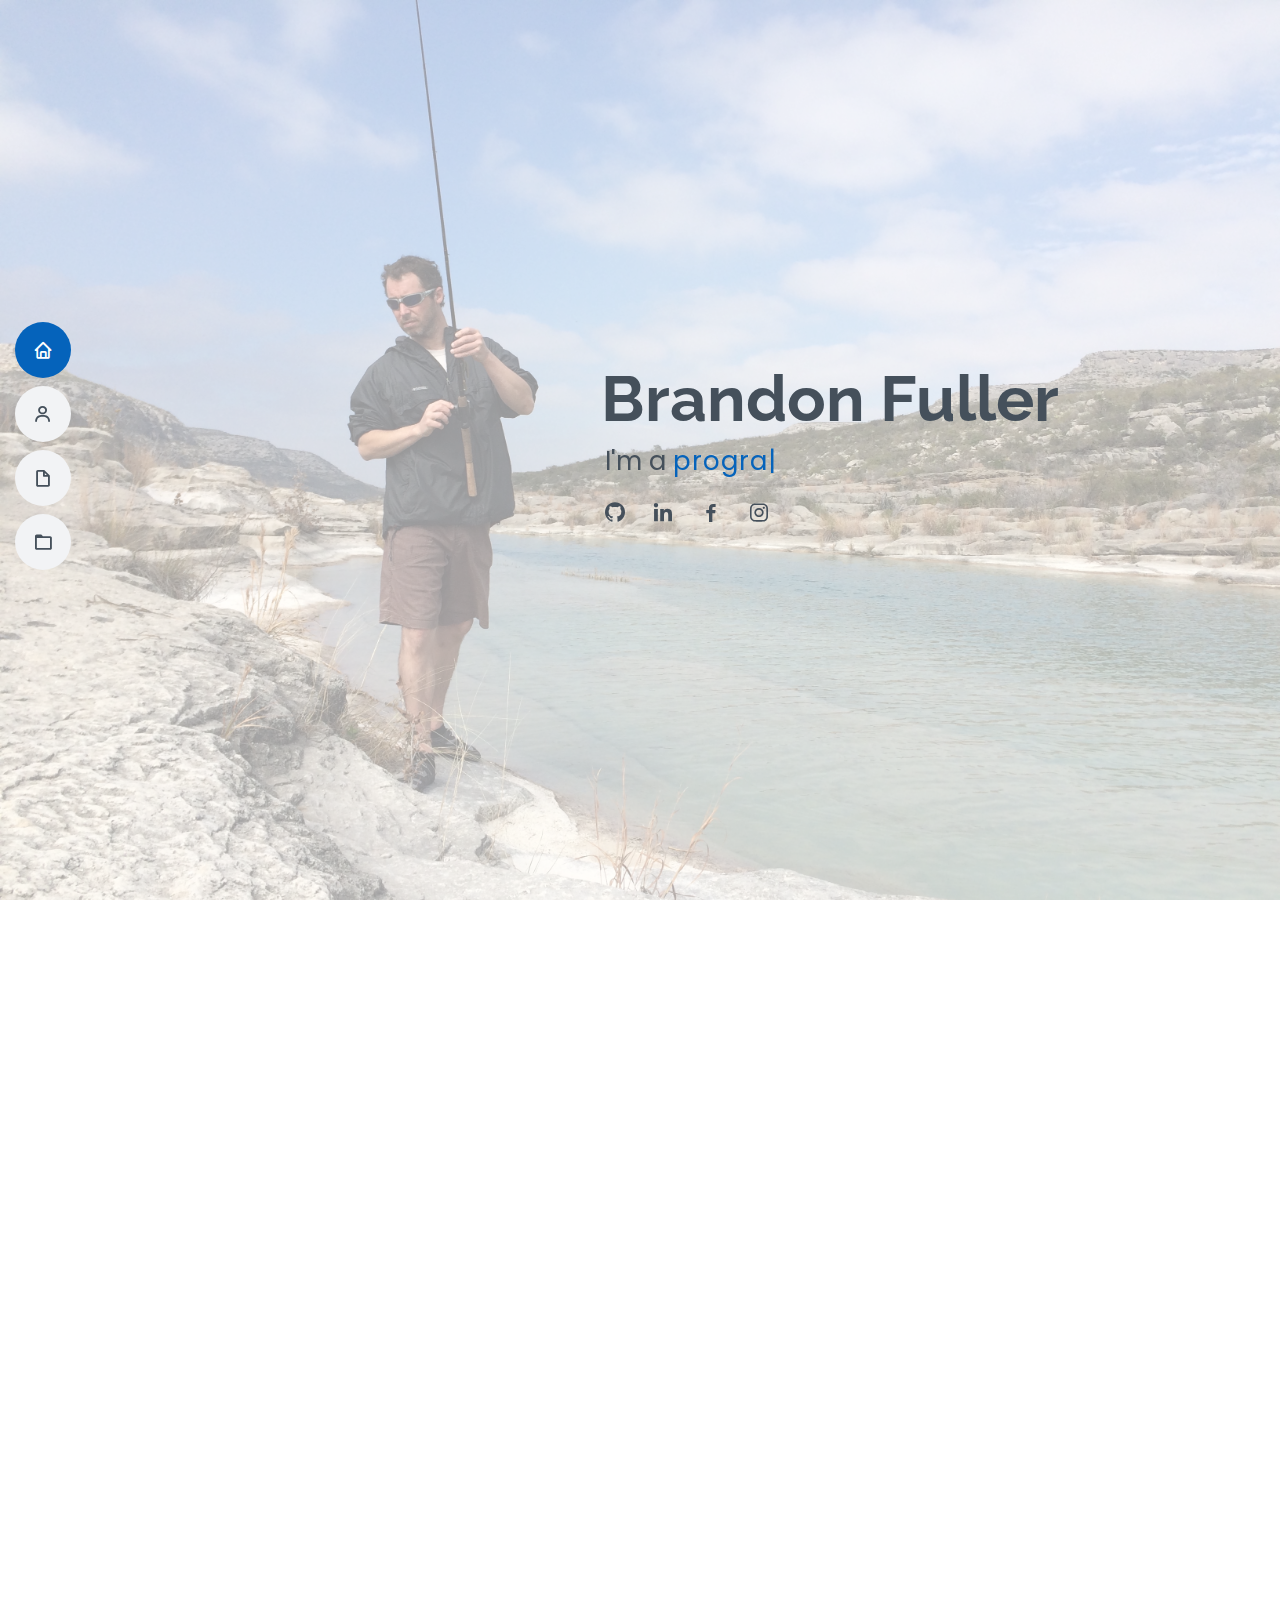
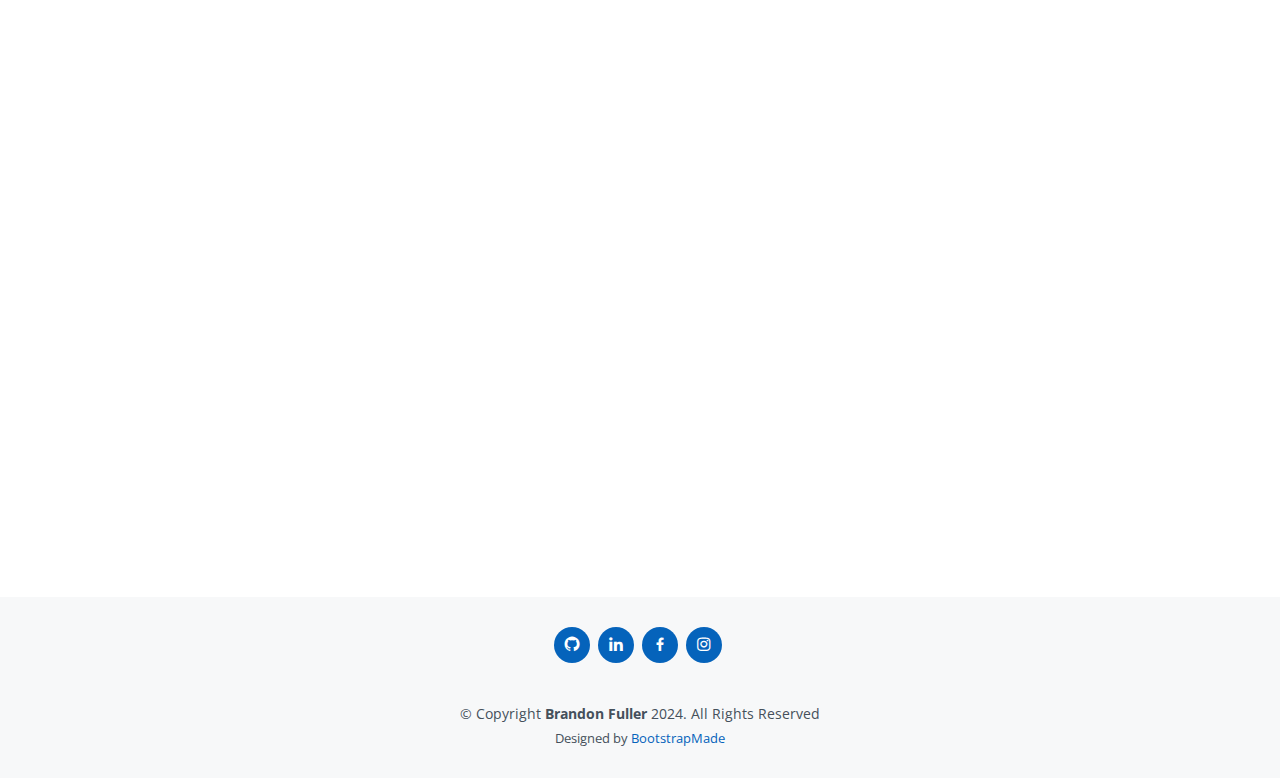
==== index.html @ 227f1c89 "add pdf resume download" ====
<!DOCTYPE html>
<html lang="en">
  <head>
    <meta charset="utf-8" />
    <meta content="width=device-width, initial-scale=1.0" name="viewport" />

    <title>Brandon Fuller</title>
    <meta content="" name="description" />
    <meta content="" name="keywords" />

    <!-- Favicons -->
    <link href="assets/img/favicon.png" rel="icon" />
    <link href="assets/img/apple-touch-icon.png" rel="apple-touch-icon" />

    <!-- Google Fonts -->
    <link
      href="https://fonts.googleapis.com/css?family=Open+Sans:300,300i,400,400i,600,600i,700,700i|Raleway:300,300i,400,400i,500,500i,600,600i,700,700i|Poppins:300,300i,400,400i,500,500i,600,600i,700,700i"
      rel="stylesheet"
    />

    <!-- Vendor CSS Files -->
    <link href="assets/vendor/aos/aos.css" rel="stylesheet" />
    <link
      href="assets/vendor/bootstrap/css/bootstrap.min.css"
      rel="stylesheet"
    />
    <link
      href="assets/vendor/bootstrap-icons/bootstrap-icons.css"
      rel="stylesheet"
    />
    <link href="assets/vendor/boxicons/css/boxicons.min.css" rel="stylesheet" />
    <link
      href="assets/vendor/glightbox/css/glightbox.min.css"
      rel="stylesheet"
    />
    <link href="assets/vendor/swiper/swiper-bundle.min.css" rel="stylesheet" />

    <!-- Template Main CSS File -->
    <link href="assets/css/style.css" rel="stylesheet" />

    <!-- =======================================================
  * Template Name: MyResume
  * Updated: Jul 27 2023 with Bootstrap v5.3.1
  * Template URL: https://bootstrapmade.com/free-html-bootstrap-template-my-resume/
  * Author: BootstrapMade.com
  * License: https://bootstrapmade.com/license/
  ======================================================== -->
  </head>

  <body>
    <!-- ======= Mobile nav toggle button ======= -->
    <!-- <button type="button" class="mobile-nav-toggle d-xl-none"><i class="bi bi-list mobile-nav-toggle"></i></button> -->
    <i class="bi bi-list mobile-nav-toggle d-lg-none"></i>
    <!-- ======= Header ======= -->
    <header id="header" class="d-flex flex-column justify-content-center">
      <nav id="navbar" class="navbar nav-menu">
        <ul>
          <li>
            <a href="#hero" class="nav-link scrollto active"
              ><i class="bx bx-home"></i> <span>Home</span></a
            >
          </li>
          <li>
            <a href="#about" class="nav-link scrollto"
              ><i class="bx bx-user"></i> <span>About</span></a
            >
          </li>
          <li>
            <a href="#resume" class="nav-link scrollto"
              ><i class="bx bx-file-blank"></i> <span>Resume</span></a
            >
          </li>
          <li>
            <a href="#portfolio" class="nav-link scrollto"
              ><i class="bx bx-folder"></i> <span>Portfolio</span></a
            >
          </li>
          <!-- <li><a href="#contact" class="nav-link scrollto"><i class="bx bx-envelope"></i> <span>Contact</span></a></li> -->
        </ul>
      </nav>
      <!-- .nav-menu -->
    </header>
    <!-- End Header -->

    <!-- ======= Hero Section ======= -->
    <section id="hero" class="d-flex flex-column justify-content-center">
      <div class="container" data-aos="zoom-in" data-aos-delay="100">
        <h1>Brandon Fuller</h1>
        <p>
          I'm a
          <span
            class="typed"
            data-typed-items="programmer, developer, chef, lifelong learner"
          ></span>
        </p>
        <div class="social-links">
          <a href="https://github.com/cheffuller" class="github" target="_blank"
            ><i class="bx bxl-github"></i
          ></a>
          <a
            href="https://www.linkedin.com/in/brandon-p-fuller/"
            class="linkedin"
            target="_blank"
            ><i class="bx bxl-linkedin"></i
          ></a>
          <a
            href="https://www.facebook.com/brandon.fuller.9"
            class="facebook"
            target="_blank"
            ><i class="bx bxl-facebook"></i
          ></a>
          <a
            href="https://www.instagram.com/brandonfullercookz/"
            class="instagram"
            target="_blank"
            ><i class="bx bxl-instagram"></i
          ></a>
        </div>
      </div>
    </section>
    <!-- End Hero -->

    <main id="main">
      <!-- ======= About Section ======= -->
      <section id="about" class="about">
        <div class="container" data-aos="fade-up">
          <div class="section-title">
            <h2>About</h2>
            <p class="p-3">
              Passionate and detail-oriented professional with a successful
              background in the culinary arts, seeking to transition into the
              dynamic field of software development. Leveraging a solid
              foundation in problem-solving, creativity, and teamwork cultivated
              in the fast-paced kitchen environment, I am now dedicated to
              applying these skills to the world of coding.<br /><br />
              Eager to embark on a new challenge, I have completed a full-stack
              coding bootcamp to acquire a strong foundation in programming
              languages, software development methodologies, and problem-solving
              techniques. My ability to thrive in high-pressure situations,
              coupled with a commitment to continuous learning, positions me as
              a resilient and adaptable candidate ready to contribute innovative
              solutions in the tech industry.
            </p>
          </div>

          <div class="row">
            <div class="col-lg">
              <img src="assets/img/profile-img.jpg" class="img-fluid" alt="" />
            </div>
            <div class="col-lg pt-4 pt-lg-0 content text-center">
              <h3>Full Stack Web Developer/Chef</h3>
              <p class="fst-italic">
                With experience in React, JavaScript, HTML, CSS, node.js,
                express.js, and MySQL, I can bring technical acumen, a knack for
                problem solving, and a passion for creating an exceptional user
                experience to your organization.
              </p>
              <div class="row">
                <div class="col-lg">
                  <ul class="my-3">
                    <li>
                      <i class="bi bi-chevron-right"></i>
                      <strong>Website:</strong>
                      <span
                        ><a href="http://cheffuller.github.io/resume/"
                          >cheffuller.github.io/resume/</a
                        ></span
                      >
                    </li>
                    <li>
                      <i class="bi bi-chevron-right"></i>
                      <strong>City:</strong> <span>Austin, TX</span>
                    </li>
                    <li>
                      <i class="bi bi-chevron-right"></i>
                      <strong>Email:</strong>
                      <span id="eeemale" class="autoscript"></span>
                    </li>
                    <li>
                      <i class="bi bi-chevron-right"></i>
                      <strong>Phone:</strong>
                      <span id="fone-num" class="autoscript"></span>
                    </li>
                    <!-- </ul>
              </div>
              <div class="col-lg-6"> -->
                    <!-- <ul> -->
                    <li>
                      <i class="bi bi-chevron-right"></i> <strong>Age:</strong>
                      <span>46</span>
                    </li>
                    <li>
                      <i class="bi bi-chevron-right"></i>
                      <strong>Degree:</strong> <span>Bachelors</span>
                    </li>
                  </ul>
                </div>
              </div>
            </div>
          </div>
        </div>
      </section>
      <!-- End About Section -->

      <!-- ======= Resume Section ======= -->
      <section id="resume" class="resume">
        <div class="container" data-aos="fade-up">
          <div class="section-title">
            <h2>Resume</h2>
            <a href="./assets/Brandon Resume 2024.pdf">Download PDF</a>
          </div>

          <div class="row">
            <div class="col-lg-6">
              <!-- <h3 class="resume-title">Summary</h3>
            <div class="resume-item pb-0">
              <h4>Brandon Fuller</h4>
              <p><em>Successful restaurant chef studying software development. I am looking forward to applying my knowledge and experience to a new position where I can contribute to the success of your organization.</em></p>
              <ul>
                <li>Austin, TX</li>
                <li>(979) 255-1472</li>
                <li>pricefuller@gmail.com</li>
              </ul>
            </div> -->

              <h3 class="resume-title">Education</h3>
              <div class="resume-item">
                <h4>Full Stack Software Development</h4>
                <h5>2024</h5>
                <p><em>Austin Coding Academy, Austin, TX</em></p>
                <p>
                  Maintained a perfect 100 average while studying
                  React, JavaScript, Node.js, Express.js, MySQL, HTML, and CSS.
                </p>
              </div>
              <div class="resume-item">
                <h4>B.B.A. - Information and Operations Technology</h4>
                <h5>2005</h5>
                <p><em>Texas A&M University, College Station, TX</em></p>
                <p>
                  Obtained the business, technical, and leadership skills to
                  meet the challenges presented by rapidly evolving information
                  technology and the need to effectively incorporate this
                  technology into business strategy and day-to-day operations.
                </p>
              </div>
              <div class="resume-item">
                <h4>A.A.S. - Le Cordon Bleu Culinary Arts</h4>
                <h5>2006</h5>
                <p><em>Texas Culinary Academy, Austin, TX</em></p>
                <p>
                  Obtained the skills, practice, and experience needed to build
                  a professional culinary career while graduating at the top of
                  my class.
                </p>
              </div>
            </div>
            <div class="col-lg-6">
              <h3 class="resume-title">Recent Professional Experience</h3>
              <div class="resume-item">
                <h4>Chef de Cuisine</h4>
                <h5>2022-2023</h5>
                <p><em>Lucky Robot, Austin, TX</em></p>
                <ul>
                  <li>Streamlined BOH Operations</li>
                  <li>Elevated Hot Kitchen Menu</li>
                  <li>Updated Recipes/Procedures</li>
                </ul>
              </div>
              <div class="resume-item">
                <h4>Executive Chef</h4>
                <h5>2019 - 2022</h5>
                <p><em>Jacoby Restaurant Group, Austin, TX</em></p>
                <ul>
                  <li>
                    Helped guide restaurant group through challenges of COVID
                    pandemic
                  </li>
                  <li>
                    Oversight of 3 restaurants, primarily focused on flagship -
                    Jacoby's Restaurant & Mercantile
                  </li>
                  <li>
                    Implemented seasonal menu changes focusing on local
                    ingredients
                  </li>
                  <li>Increased quality of food and employee retention</li>
                </ul>
              </div>
              <div class="resume-item">
                <h4>Chef de Cuisine</h4>
                <h5>2017-2019</h5>
                <p><em>Mattie's at Green Pastures, Austin, TX</em></p>
                <ul>
                  <li>Oversaw production of special events for up to 400 people</li>
                  <li>Lead menu creation/execution for revamped concept</li>
                  <li>
                    Decreased food cost through local sourcing connections and
                    increased product efficiency
                  </li>
                </ul>
              </div>
            </div>
          </div>
        </div>
      </section>
      <!-- End Resume Section -->

      <!-- ======= Portfolio Section ======= -->
      <section id="portfolio" class="portfolio section-bg">
        <div class="container" data-aos="fade-up">
          <div class="section-title">
            <h2>Portfolio</h2>
          </div>

          <div
            class="row portfolio-container"
            data-aos="fade-up"
            data-aos-delay="200"
          >

            <div class="col-lg-4 col-md-6 portfolio-item">
              <div class="portfolio-wrap">
                <img
                  src="assets/img/portfolio/the-walk-in-1.png"
                  class="img-fluid"
                  alt=""
                />
                <div class="portfolio-info">
                  <h4>The Walk-In</h4>
                  <p>ACA Capstone App</p>
                  <div class="portfolio-links">
                    <a
                      href="assets/img/portfolio/the-walk-in-1.png"
                      data-gallery="portfolioGallery"
                      class="portfolio-lightbox"
                      title="The Walk-In Alpha - Gallery"
                      ><i class="bx bx-plus"></i
                    ></a>
                    <a
                      href="the-walk-in.html"
                      class="portfolio-details-lightbox"
                      data-glightbox="type: external"
                      title="The Walk-In Alpha - Details"
                      ><i class="bx bx-link"></i
                    ></a>
                  </div>
                </div>
              </div>
            </div>

            <div class="col-lg-4 col-md-6 portfolio-item">
              <div class="portfolio-wrap">
                <img
                  src="assets/img/portfolio/hack-news-api-1.png"
                  class="img-fluid"
                  alt=""
                />
                <div class="portfolio-info">
                  <h4>Hacker News API Replication</h4>
                  <p>React API fetch practice</p>
                  <div class="portfolio-links">
                    <a
                      href="assets/img/portfolio/hack-news-api-1.png"
                      data-gallery="portfolioGallery"
                      class="portfolio-lightbox"
                      title="Hacker News API - Gallery"
                      ><i class="bx bx-plus"></i
                    ></a>
                    <a
                      href="hacker-news.html"
                      class="portfolio-details-lightbox"
                      data-glightbox="type: external"
                      title="Hacker News API - Details"
                      ><i class="bx bx-link"></i
                    ></a>
                  </div>
                </div>
              </div>
            </div>

            <div class="col-lg-4 col-md-6 portfolio-item">
              <div class="portfolio-wrap">
                <img
                  src="assets/img/portfolio/the-walk-in-alpha-1.jpg"
                  class="img-fluid"
                  alt=""
                />
                <div class="portfolio-info">
                  <h4>The Walk-In Alpha</h4>
                  <p>Front End API Testing App</p>
                  <div class="portfolio-links">
                    <a
                      href="assets/img/portfolio/the-walk-in-alpha-1.jpg"
                      data-gallery="portfolioGallery"
                      class="portfolio-lightbox"
                      title="The Walk-In Alpha - Gallery"
                      ><i class="bx bx-plus"></i
                    ></a>
                    <a
                      href="the-walk-in-alpha.html"
                      class="portfolio-details-lightbox"
                      data-glightbox="type: external"
                      title="The Walk-In Alpha - Details"
                      ><i class="bx bx-link"></i
                    ></a>
                  </div>
                </div>
              </div>
            </div>

            <!-- <div class="col-lg-4 col-md-6 portfolio-item">
            <div class="portfolio-wrap">
              <img src="assets/img/portfolio/towers-1.jpg" class="img-fluid" alt="">
              <div class="portfolio-info">
                <h4>Towers of Hanoi</h4>
                <p>JavaScript Puzzle</p>
                <div class="portfolio-links">
                  <a href="assets/img/portfolio/towers-1.jpg" data-gallery="portfolioGallery" class="portfolio-lightbox" title="Towers of Hanoi Gallery"><i class="bx bx-plus"></i></a>
                  <a href="towers.html" class="portfolio-details-lightbox" data-glightbox="type: external" title="Towers of Hanoi Details"><i class="bx bx-link"></i></a>
                </div>
              </div>
            </div>
          </div>

          <div class="col-lg-4 col-md-6 portfolio-item">
            <div class="portfolio-wrap">
              <img src="assets/img/portfolio/hangman-1.jpg" class="img-fluid" alt="">
              <div class="portfolio-info">
                <h4>Node.js Hangman</h4>
                <p>Node.js Practice</p>
                <div class="portfolio-links">
                  <a href="assets/img/portfolio/hangman-1.jpg" data-gallery="portfolioGallery" class="portfolio-lightbox" title="Hangman - Gallery"><i class="bx bx-plus"></i></a>
                  <a href="hangman.html" class="portfolio-details-lightbox" data-glightbox="type: external" title="Hangman - Details"><i class="bx bx-link"></i></a>
                </div>
              </div>
            </div>
          </div> -->

            <div class="col-lg-4 col-md-6 portfolio-item">
              <div class="portfolio-wrap">
                <img
                  src="assets/img/portfolio/hair-salon-1.png"
                  class="img-fluid"
                  alt=""
                />
                <div class="portfolio-info">
                  <h4>Hair Salon Website Replication</h4>
                  <p>CSS/HTML Practice</p>
                  <div class="portfolio-links">
                    <a
                      href="assets/img/portfolio/hair-salon-1.png"
                      data-gallery="portfolioGallery"
                      class="portfolio-lightbox"
                      title="Hair Salon Website - Gallery"
                      ><i class="bx bx-plus"></i
                    ></a>
                    <a
                      href="hair-salon.html"
                      class="portfolio-details-lightbox"
                      data-glightbox="type: external"
                      title="Hair Salon - Details"
                      ><i class="bx bx-link"></i
                    ></a>
                  </div>
                </div>
              </div>
            </div>

            <!-- <div class="col-lg-4 col-md-6 portfolio-item filter-card">
            <div class="portfolio-wrap">
              <img src="assets/img/portfolio/portfolio-4.jpg" class="img-fluid" alt="">
              <div class="portfolio-info">
                <h4>Card 2</h4>
                <p>Card</p>
                <div class="portfolio-links">
                  <a href="assets/img/portfolio/portfolio-4.jpg" data-gallery="portfolioGallery" class="portfolio-lightbox" title="Card 2"><i class="bx bx-plus"></i></a>
                  <a href="portfolio-details.html" class="portfolio-details-lightbox" data-glightbox="type: external" title="Portfolio Details"><i class="bx bx-link"></i></a>
                </div>
              </div>
            </div>
          </div>

          <div class="col-lg-4 col-md-6 portfolio-item filter-web">
            <div class="portfolio-wrap">
              <img src="assets/img/portfolio/portfolio-5.jpg" class="img-fluid" alt="">
              <div class="portfolio-info">
                <h4>Web 2</h4>
                <p>Web</p>
                <div class="portfolio-links">
                  <a href="assets/img/portfolio/portfolio-5.jpg" data-gallery="portfolioGallery" class="portfolio-lightbox" title="Web 2"><i class="bx bx-plus"></i></a>
                  <a href="portfolio-details.html" class="portfolio-details-lightbox" data-glightbox="type: external" title="Portfolio Details"><i class="bx bx-link"></i></a>
                </div>
              </div>
            </div>
          </div>

          <div class="col-lg-4 col-md-6 portfolio-item filter-app">
            <div class="portfolio-wrap">
              <img src="assets/img/portfolio/portfolio-6.jpg" class="img-fluid" alt="">
              <div class="portfolio-info">
                <h4>App 3</h4>
                <p>App</p>
                <div class="portfolio-links">
                  <a href="assets/img/portfolio/portfolio-6.jpg" data-gallery="portfolioGallery" class="portfolio-lightbox" title="App 3"><i class="bx bx-plus"></i></a>
                  <a href="portfolio-details.html" class="portfolio-details-lightbox" data-glightbox="type: external" title="Portfolio Details"><i class="bx bx-link"></i></a>
                </div>
              </div>
            </div>
          </div>

          <div class="col-lg-4 col-md-6 portfolio-item filter-card">
            <div class="portfolio-wrap">
              <img src="assets/img/portfolio/portfolio-7.jpg" class="img-fluid" alt="">
              <div class="portfolio-info">
                <h4>Card 1</h4>
                <p>Card</p>
                <div class="portfolio-links">
                  <a href="assets/img/portfolio/portfolio-7.jpg" data-gallery="portfolioGallery" class="portfolio-lightbox" title="Card 1"><i class="bx bx-plus"></i></a>
                  <a href="portfolio-details.html" class="portfolio-details-lightbox" data-glightbox="type: external" title="Portfolio Details"><i class="bx bx-link"></i></a>
                </div>
              </div>
            </div>
          </div>

          <div class="col-lg-4 col-md-6 portfolio-item filter-card">
            <div class="portfolio-wrap">
              <img src="assets/img/portfolio/portfolio-8.jpg" class="img-fluid" alt="">
              <div class="portfolio-info">
                <h4>Card 3</h4>
                <p>Card</p>
                <div class="portfolio-links">
                  <a href="assets/img/portfolio/portfolio-8.jpg" data-gallery="portfolioGallery" class="portfolio-lightbox" title="Card 3"><i class="bx bx-plus"></i></a>
                  <a href="portfolio-details.html" class="portfolio-details-lightbox" data-glightbox="type: external" title="Portfolio Details"><i class="bx bx-link"></i></a>
                </div>
              </div>
            </div>
          </div>

          <div class="col-lg-4 col-md-6 portfolio-item filter-web">
            <div class="portfolio-wrap">
              <img src="assets/img/portfolio/portfolio-9.jpg" class="img-fluid" alt="">
              <div class="portfolio-info">
                <h4>Web 3</h4>
                <p>Web</p>
                <div class="portfolio-links">
                  <a href="assets/img/portfolio/portfolio-9.jpg" data-gallery="portfolioGallery" class="portfolio-lightbox" title="Web 3"><i class="bx bx-plus"></i></a>
                  <a href="portfolio-details.html" class="portfolio-details-lightbox" data-glightbox="type: external" title="Portfolio Details"><i class="bx bx-link"></i></a>
                </div>
              </div>
            </div>
          </div> -->
          </div>
        </div>
      </section>
      <!-- End Portfolio Section -->
    </main>
    <!-- End #main -->

    <!-- ======= Footer ======= -->
    <footer id="footer">
      <div class="container">
        <div class="social-links">
          <a href="https://github.com/cheffuller" class="github" target="_blank"
            ><i class="bx bxl-github"></i
          ></a>
          <a
            href="https://www.linkedin.com/in/brandon-p-fuller/"
            class="linkedin"
            target="_blank"
            ><i class="bx bxl-linkedin"></i
          ></a>
          <a
            href="https://www.facebook.com/brandon.fuller.9"
            class="facebook"
            target="_blank"
            ><i class="bx bxl-facebook"></i
          ></a>
          <a
            href="https://www.instagram.com/brandonfullercookz/"
            class="instagram"
            target="_blank"
            ><i class="bx bxl-instagram"></i
          ></a>
        </div>
        <div class="copyright">
          &copy; Copyright <strong><span>Brandon Fuller</span></strong> 2024.
          All Rights Reserved
        </div>
        <div class="credits">
          <!-- All the links in the footer should remain intact. -->
          <!-- You can delete the links only if you purchased the pro version. -->
          <!-- Licensing information: [license-url] -->
          <!-- Purchase the pro version with working PHP/AJAX contact form: https://bootstrapmade.com/free-html-bootstrap-template-my-resume/ -->
          Designed by <a href="https://bootstrapmade.com/">BootstrapMade</a>
        </div>
      </div>
    </footer>
    <!-- End Footer -->

    <div id="preloader"></div>
    <a
      href="#"
      class="back-to-top d-flex align-items-center justify-content-center"
      ><i class="bi bi-arrow-up-short"></i
    ></a>

    <!-- Vendor JS Files -->
    <script src="assets/vendor/purecounter/purecounter_vanilla.js"></script>
    <script src="assets/vendor/aos/aos.js"></script>
    <script src="assets/vendor/bootstrap/js/bootstrap.bundle.min.js"></script>
    <script src="assets/vendor/glightbox/js/glightbox.min.js"></script>
    <script src="assets/vendor/isotope-layout/isotope.pkgd.min.js"></script>
    <script src="assets/vendor/swiper/swiper-bundle.min.js"></script>
    <script src="assets/vendor/typed.js/typed.umd.js"></script>
    <script src="assets/vendor/waypoints/noframework.waypoints.js"></script>
    <script src="assets/vendor/php-email-form/validate.js"></script>

    <!-- Template Main JS File -->
    <script src="assets/js/main.js"></script>

    <script src="autoscripts.js"></script>
  </body>
</html>
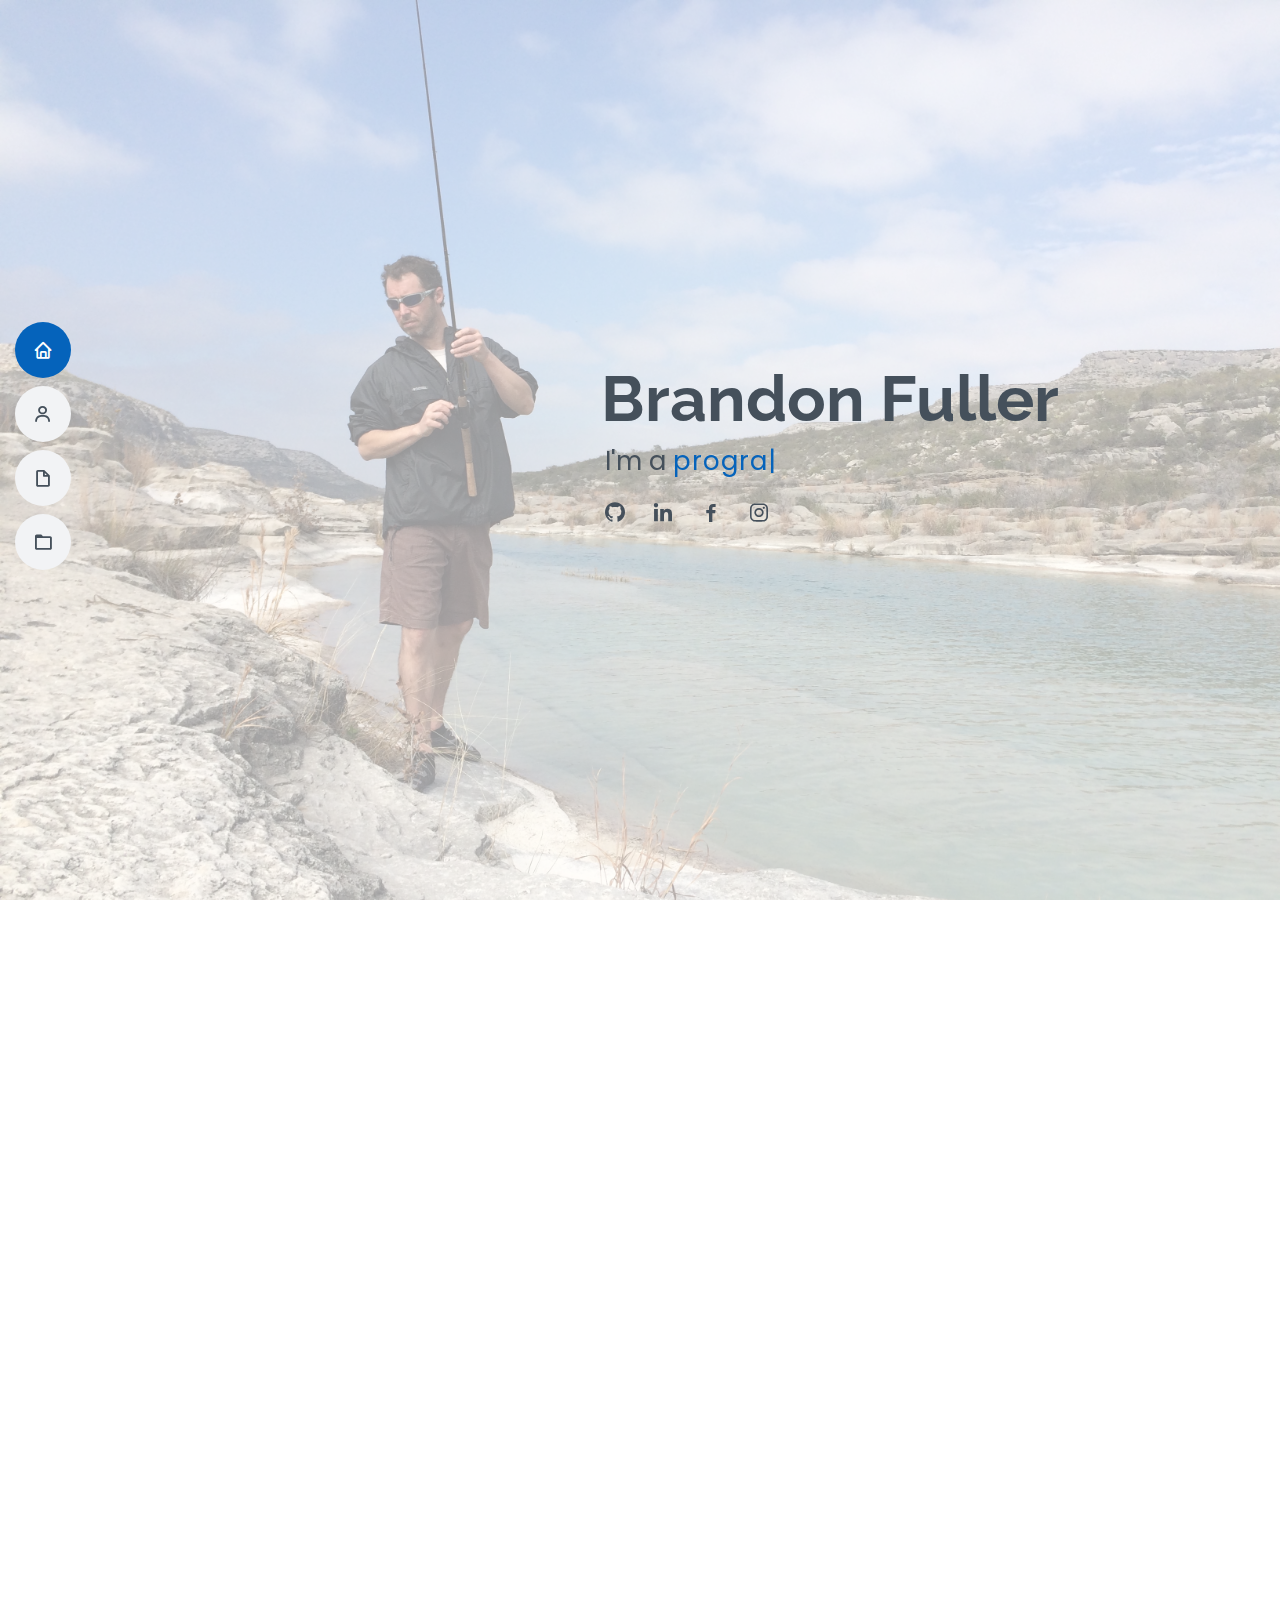
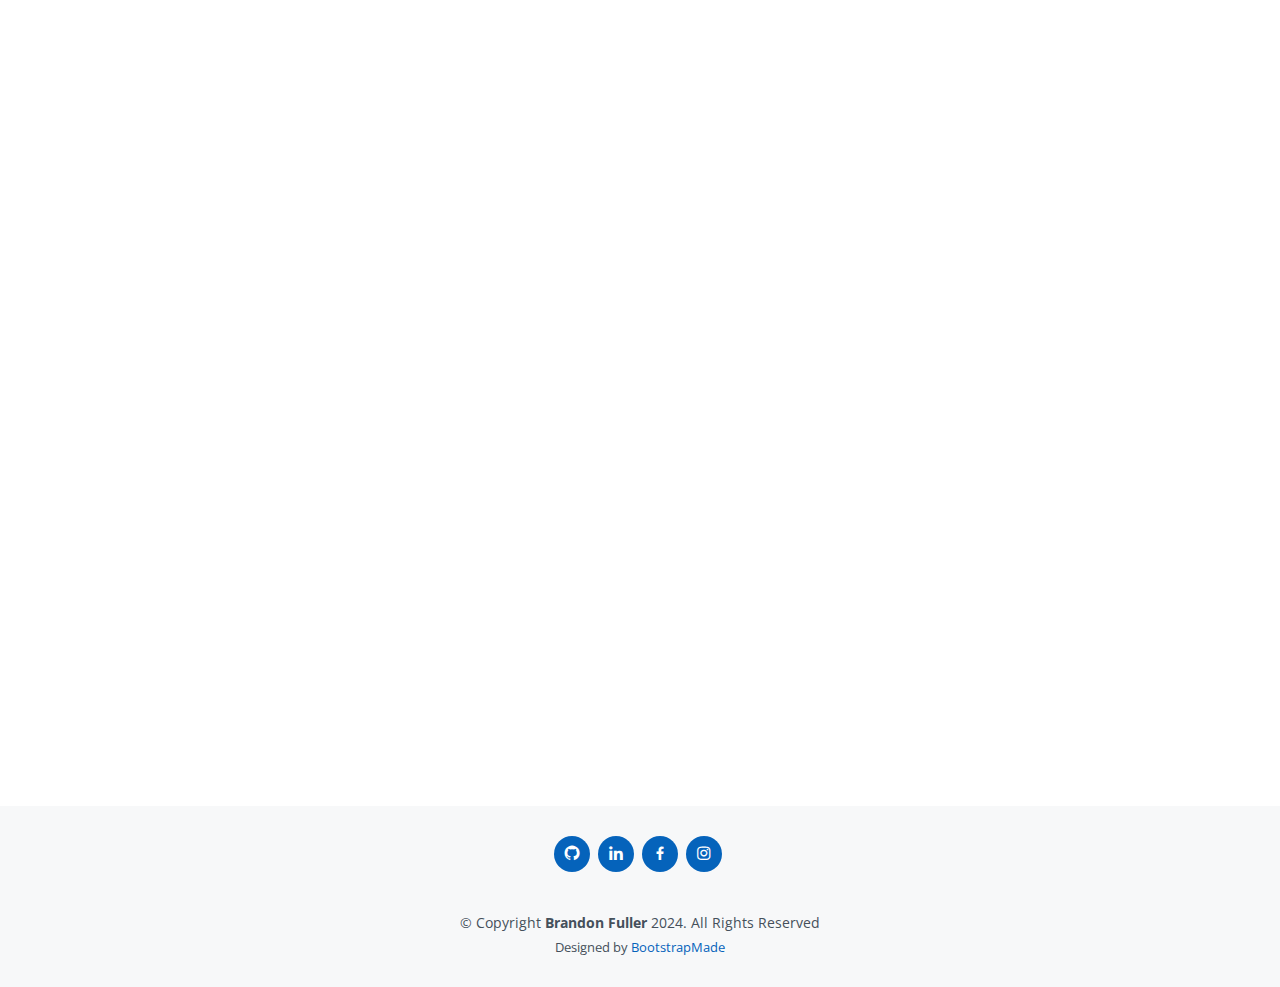
==== commit a7d01592: "updating work experience" ====
--- a/index.html
+++ b/index.html
@@ -258,6 +258,15 @@
             <div class="col-lg-6">
               <h3 class="resume-title">Recent Professional Experience</h3>
               <div class="resume-item">
+                <h4>Web Developer</h4>
+                <h5>2024</h5>
+                <p><em>Ripple Learning, LLC, Austin, TX</em></p>
+                <ul>
+                  <li>Developing web applications according to client specs</li>
+                  <li>Uitlizing openAI API to build curriculum framework</li>
+                </ul>
+              </div>
+              <div class="resume-item">
                 <h4>Chef de Cuisine</h4>
                 <h5>2022-2023</h5>
                 <p><em>Lucky Robot, Austin, TX</em></p>
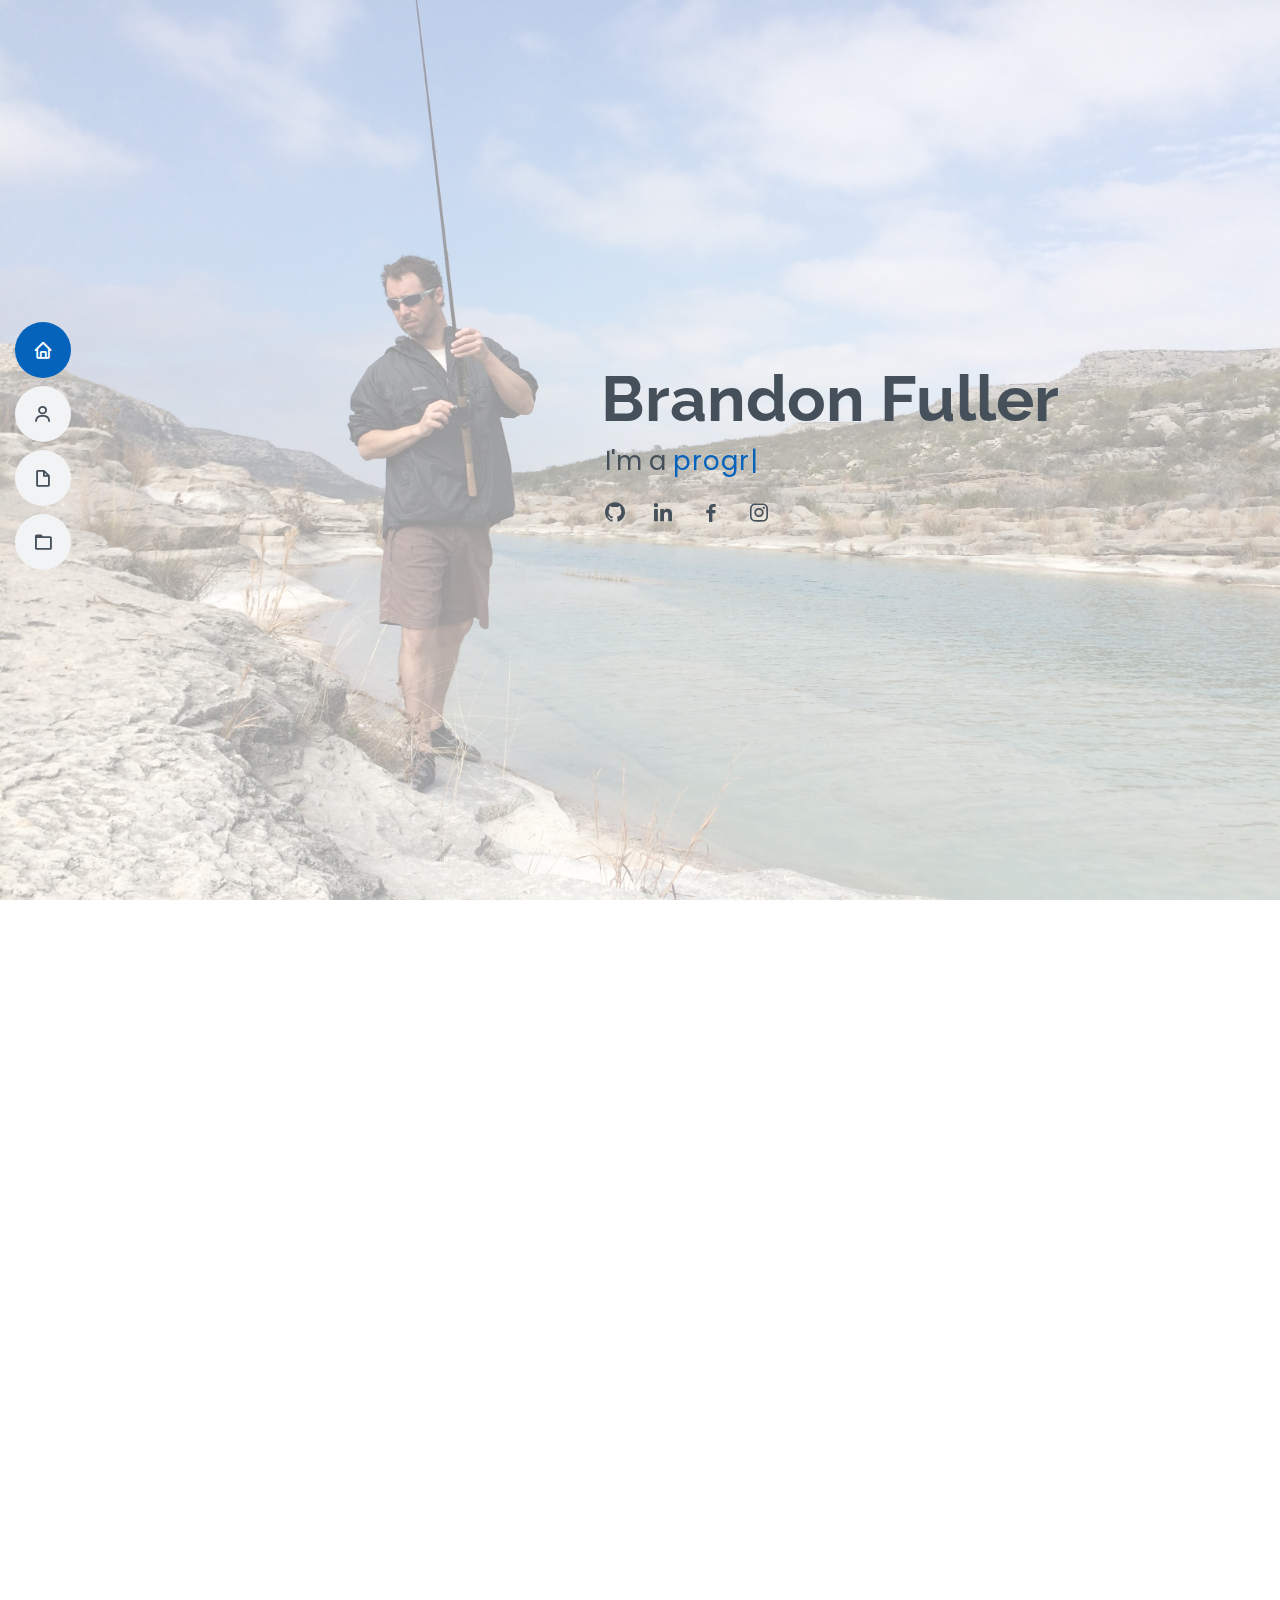
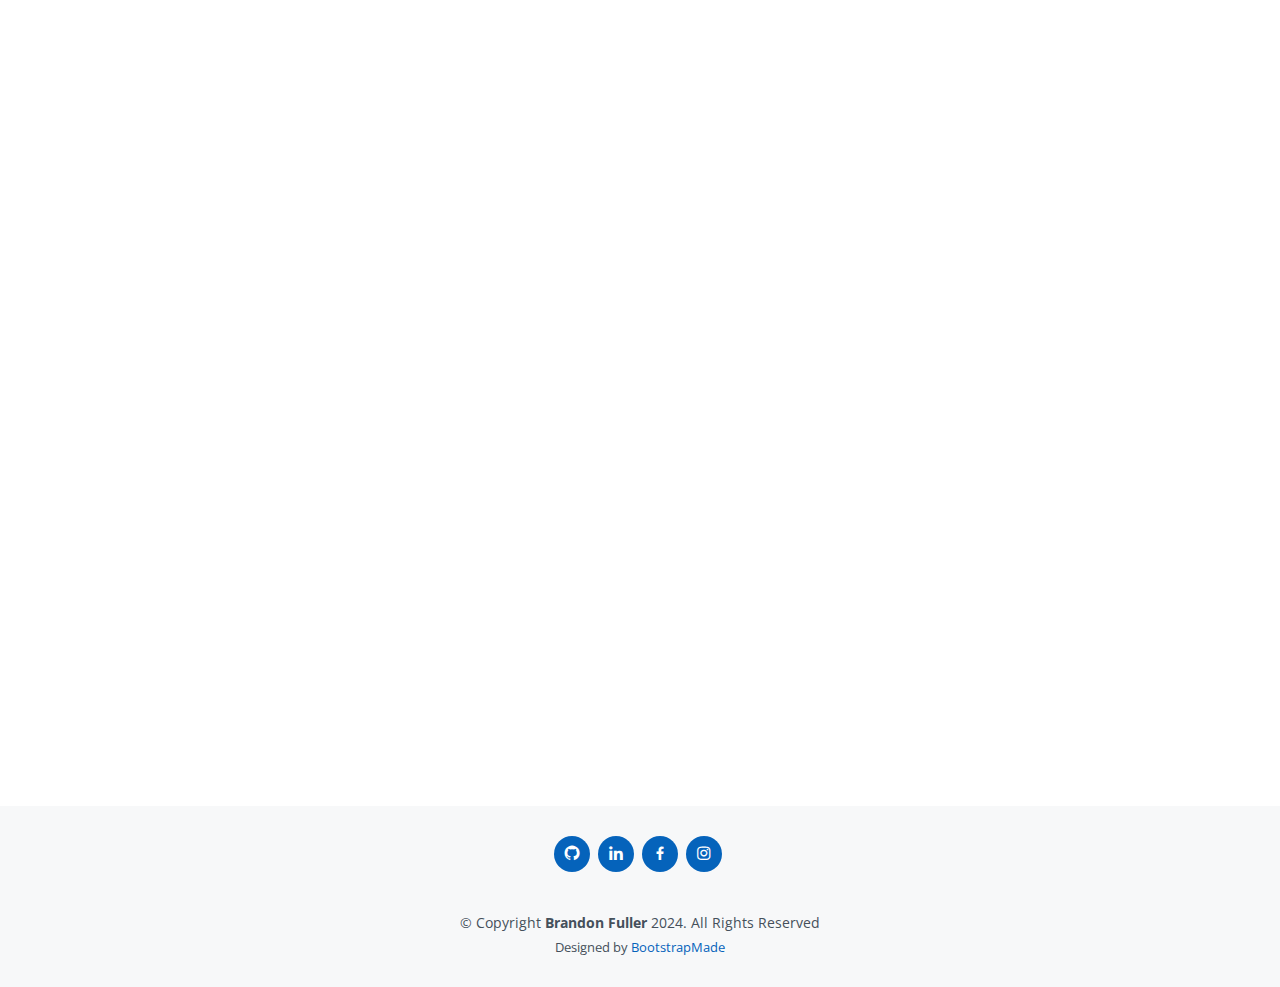
==== commit 33356112: "edit to resume/favicon" ====
--- a/index.html
+++ b/index.html
@@ -148,7 +148,7 @@
               <img src="assets/img/profile-img.jpg" class="img-fluid" alt="" />
             </div>
             <div class="col-lg pt-4 pt-lg-0 content text-center">
-              <h3>Full Stack Web Developer/Chef</h3>
+              <h3>Software Developer/Chef</h3>
               <p class="fst-italic">
                 With experience in React, JavaScript, HTML, CSS, node.js,
                 express.js, and MySQL, I can bring technical acumen, a knack for
@@ -229,12 +229,12 @@
                 <h5>2024</h5>
                 <p><em>Austin Coding Academy, Austin, TX</em></p>
                 <p>
-                  Maintained a perfect 100 average while studying
-                  React, JavaScript, Node.js, Express.js, MySQL, HTML, and CSS.
+                  Maintained a perfect 100 average while studying React,
+                  JavaScript, Node.js, Express.js, MySQL, HTML, and CSS.
                 </p>
               </div>
               <div class="resume-item">
-                <h4>B.B.A. - Information and Operations Technology</h4>
+                <h4>B.B.A. - Management Information Systems</h4>
                 <h5>2005</h5>
                 <p><em>Texas A&M University, College Station, TX</em></p>
                 <p>
@@ -258,7 +258,7 @@
             <div class="col-lg-6">
               <h3 class="resume-title">Recent Professional Experience</h3>
               <div class="resume-item">
-                <h4>Web Developer</h4>
+                <h4>Front End Developer</h4>
                 <h5>2024</h5>
                 <p><em>Ripple Learning, LLC, Austin, TX</em></p>
                 <ul>
@@ -301,7 +301,9 @@
                 <h5>2017-2019</h5>
                 <p><em>Mattie's at Green Pastures, Austin, TX</em></p>
                 <ul>
-                  <li>Oversaw production of special events for up to 400 people</li>
+                  <li>
+                    Oversaw production of special events for up to 400 people
+                  </li>
                   <li>Lead menu creation/execution for revamped concept</li>
                   <li>
                     Decreased food cost through local sourcing connections and
@@ -327,13 +329,42 @@
             data-aos="fade-up"
             data-aos-delay="200"
           >
+            <div class="col-lg-4 col-md-6 portfolio-item">
+              <div class="portfolio-wrap">
+                <img
+                  src="assets/img/portfolio/edugen_1.png"
+                  class="img-fluid"
+                  alt="Edugen AI"
+                />
+                <div class="portfolio-info">
+                  <h4>Edugen AI</h4>
+                  <p>Ripple Learning Project</p>
+                  <div class="portfolio-links">
+                    <a
+                      href="assets/img/portfolio/edugen_1.png"
+                      data-gallery="portfolioGallery"
+                      class="portfolio-lightbox"
+                      title="Edugen AI - Gallery"
+                      ><i class="bx bx-plus"></i
+                    ></a>
+                    <a
+                      href="edugen.html"
+                      class="portfolio-details-lightbox"
+                      data-glightbox="type: external"
+                      title="Edugen AI - Details"
+                      ><i class="bx bx-link"></i
+                    ></a>
+                  </div>
+                </div>
+              </div>
+            </div>
 
             <div class="col-lg-4 col-md-6 portfolio-item">
               <div class="portfolio-wrap">
                 <img
                   src="assets/img/portfolio/the-walk-in-1.png"
                   class="img-fluid"
-                  alt=""
+                  alt="The Walk-In"
                 />
                 <div class="portfolio-info">
                   <h4>The Walk-In</h4>
@@ -343,14 +374,14 @@
                       href="assets/img/portfolio/the-walk-in-1.png"
                       data-gallery="portfolioGallery"
                       class="portfolio-lightbox"
-                      title="The Walk-In Alpha - Gallery"
+                      title="The Walk-In - Gallery"
                       ><i class="bx bx-plus"></i
                     ></a>
                     <a
                       href="the-walk-in.html"
                       class="portfolio-details-lightbox"
                       data-glightbox="type: external"
-                      title="The Walk-In Alpha - Details"
+                      title="The Walk-In - Details"
                       ><i class="bx bx-link"></i
                     ></a>
                   </div>
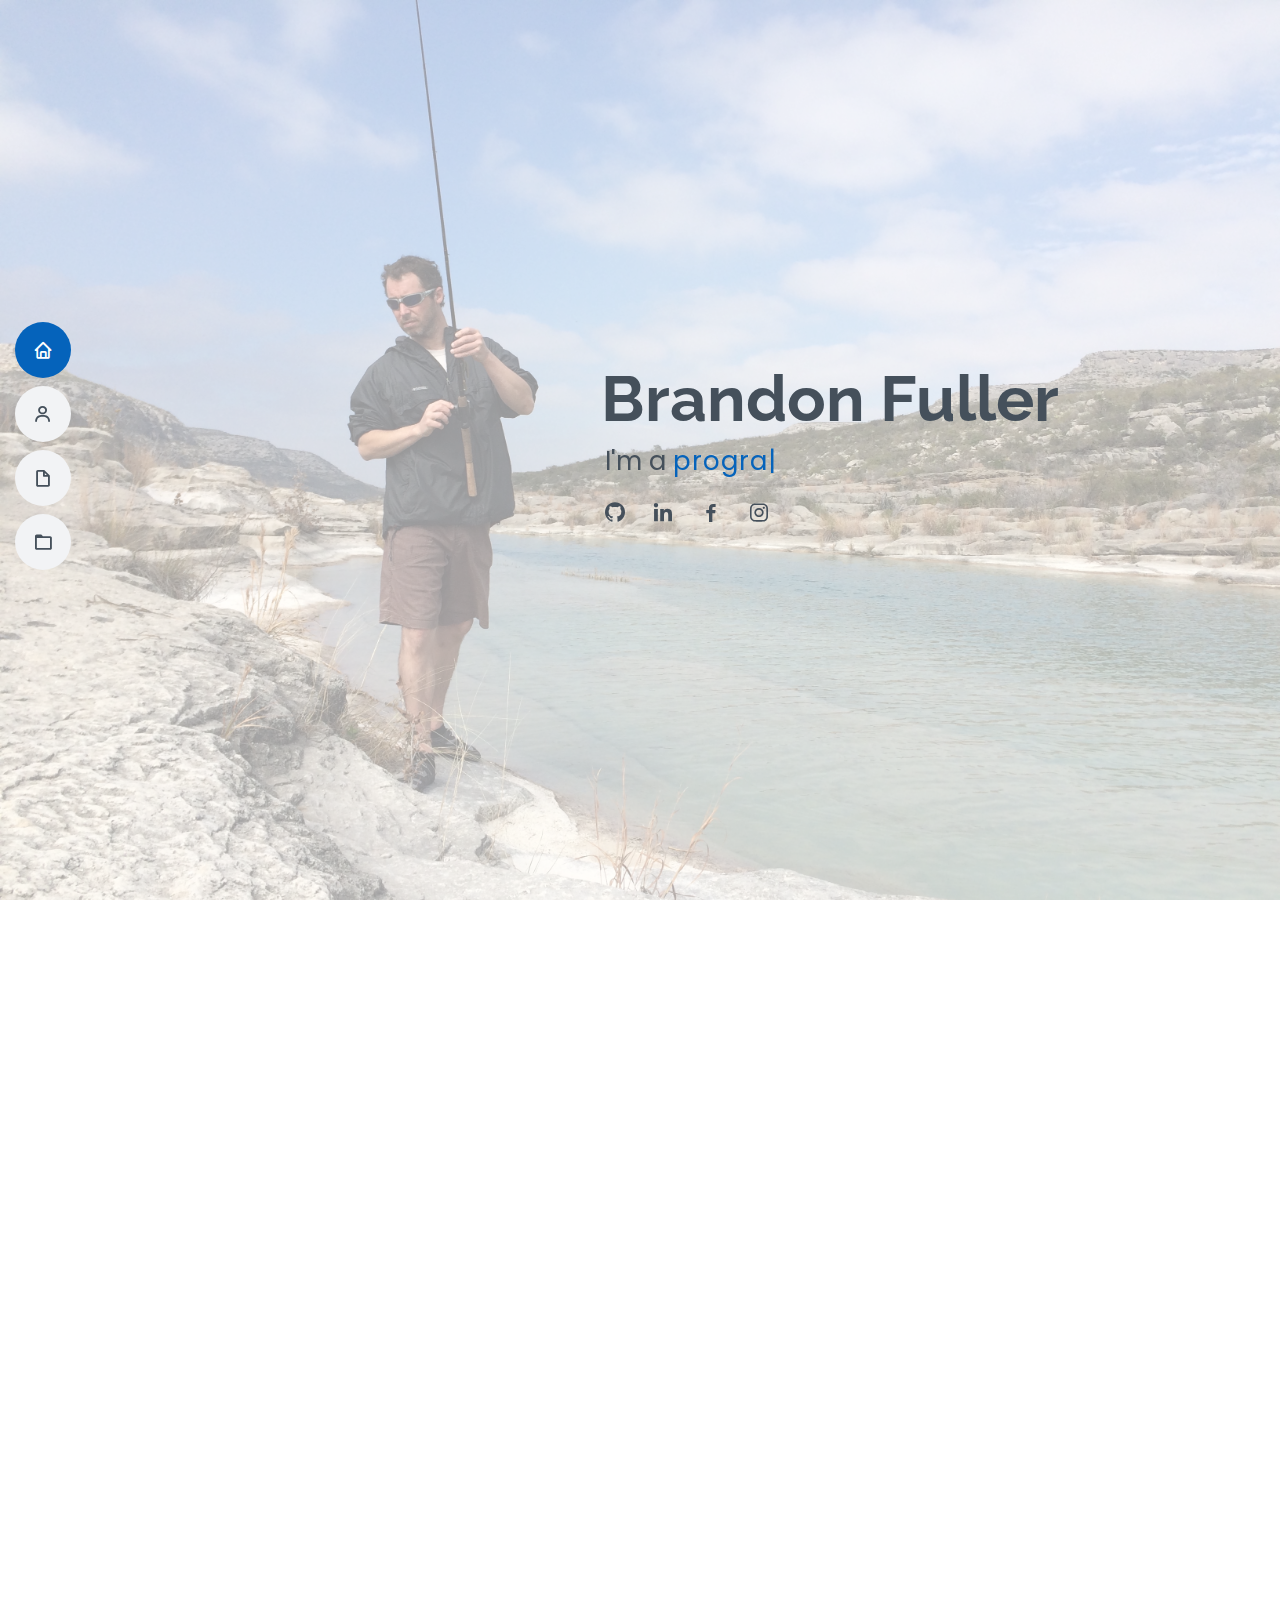
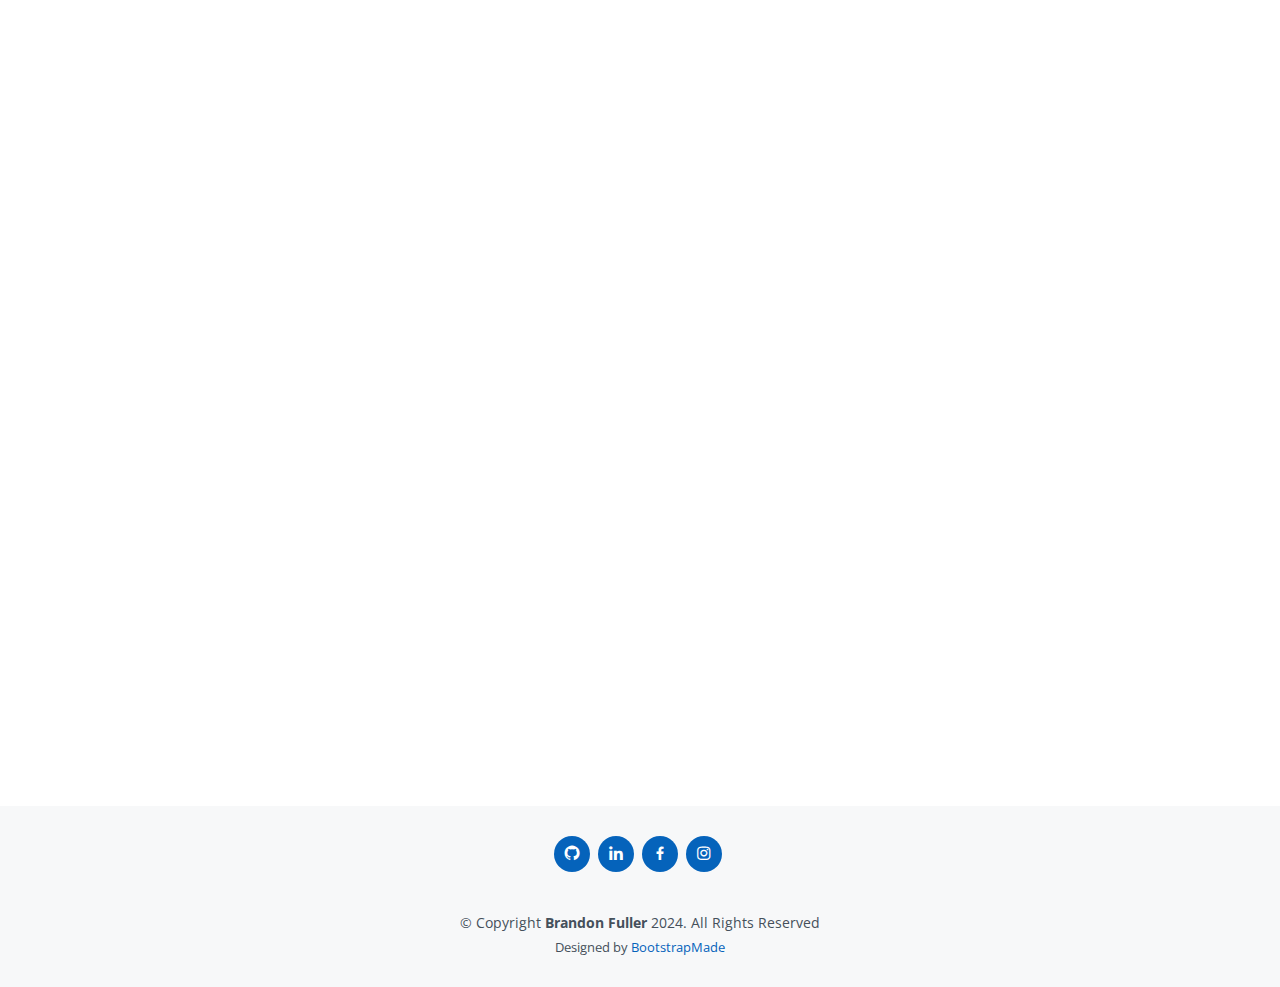
==== commit e7f83a7f: "edit to experience" ====
--- a/index.html
+++ b/index.html
@@ -258,7 +258,7 @@
             <div class="col-lg-6">
               <h3 class="resume-title">Recent Professional Experience</h3>
               <div class="resume-item">
-                <h4>Front End Developer</h4>
+                <h4>Front-End Developer</h4>
                 <h5>2024</h5>
                 <p><em>Ripple Learning, LLC, Austin, TX</em></p>
                 <ul>
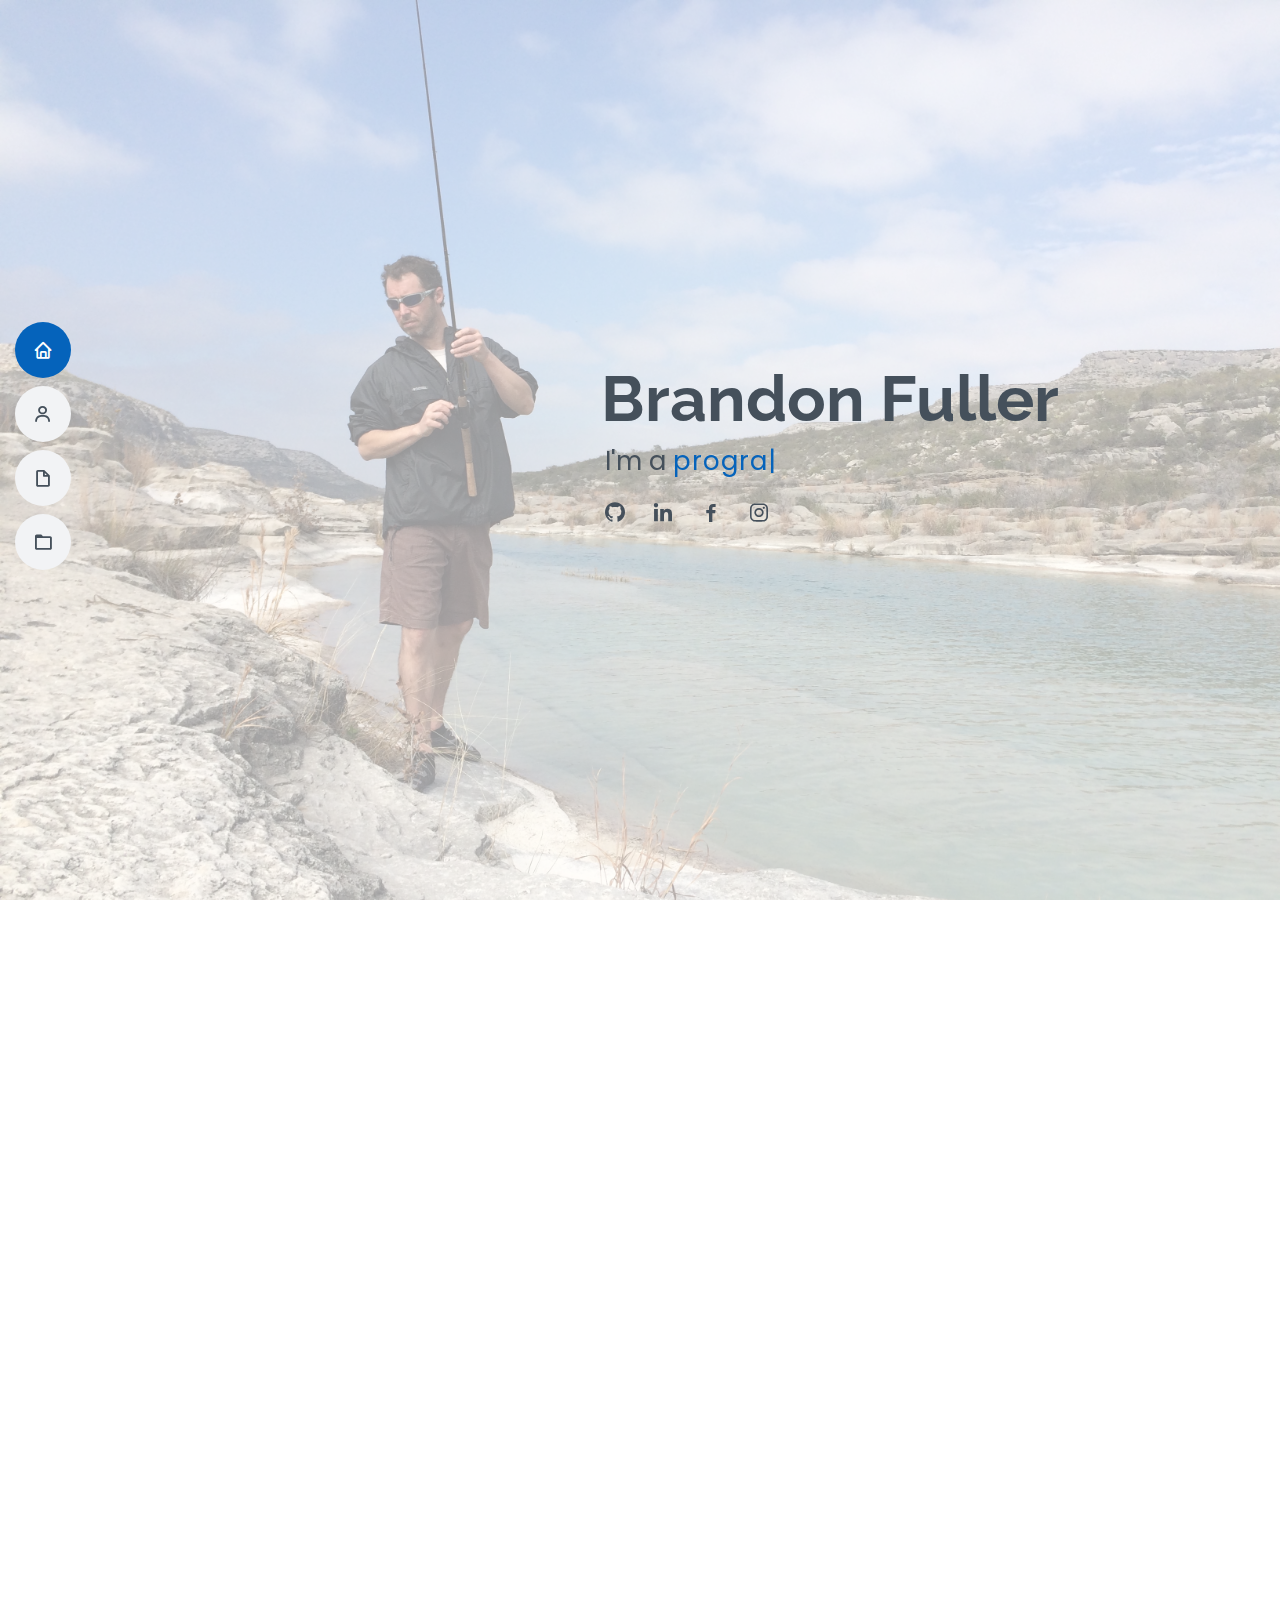
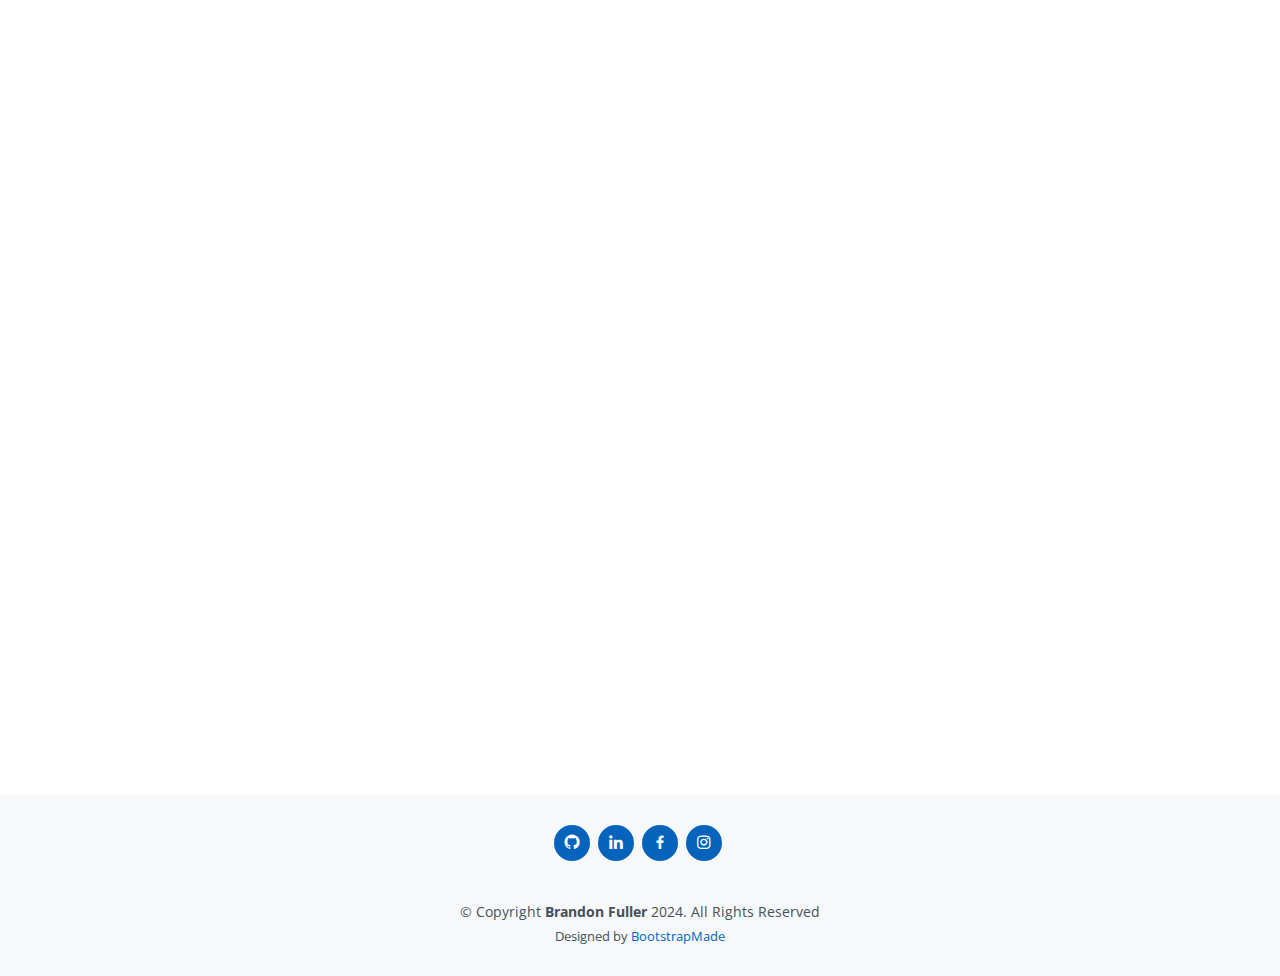
==== commit 4c316fcf: "update photo link" ====
--- a/index.html
+++ b/index.html
@@ -145,7 +145,7 @@
 
           <div class="row">
             <div class="col-lg">
-              <img src="assets/img/profile-img.jpg" class="img-fluid" alt="" />
+              <img src="assets/img/profile-img.jpeg" class="img-fluid" alt="" />
             </div>
             <div class="col-lg pt-4 pt-lg-0 content text-center">
               <h3>Software Developer/Chef</h3>
@@ -169,7 +169,7 @@
                     </li>
                     <li>
                       <i class="bi bi-chevron-right"></i>
-                      <strong>City:</strong> <span>Austin, TX</span>
+                      <strong>City:</strong> <span>Dallas, TX</span>
                     </li>
                     <li>
                       <i class="bi bi-chevron-right"></i>
@@ -187,11 +187,11 @@
                     <!-- <ul> -->
                     <li>
                       <i class="bi bi-chevron-right"></i> <strong>Age:</strong>
-                      <span>46</span>
+                      <span>47</span>
                     </li>
                     <li>
                       <i class="bi bi-chevron-right"></i>
-                      <strong>Degree:</strong> <span>Bachelors</span>
+                      <strong>Degree:</strong> <span>B.B.A. - Management Information Systems</span>
                     </li>
                   </ul>
                 </div>
